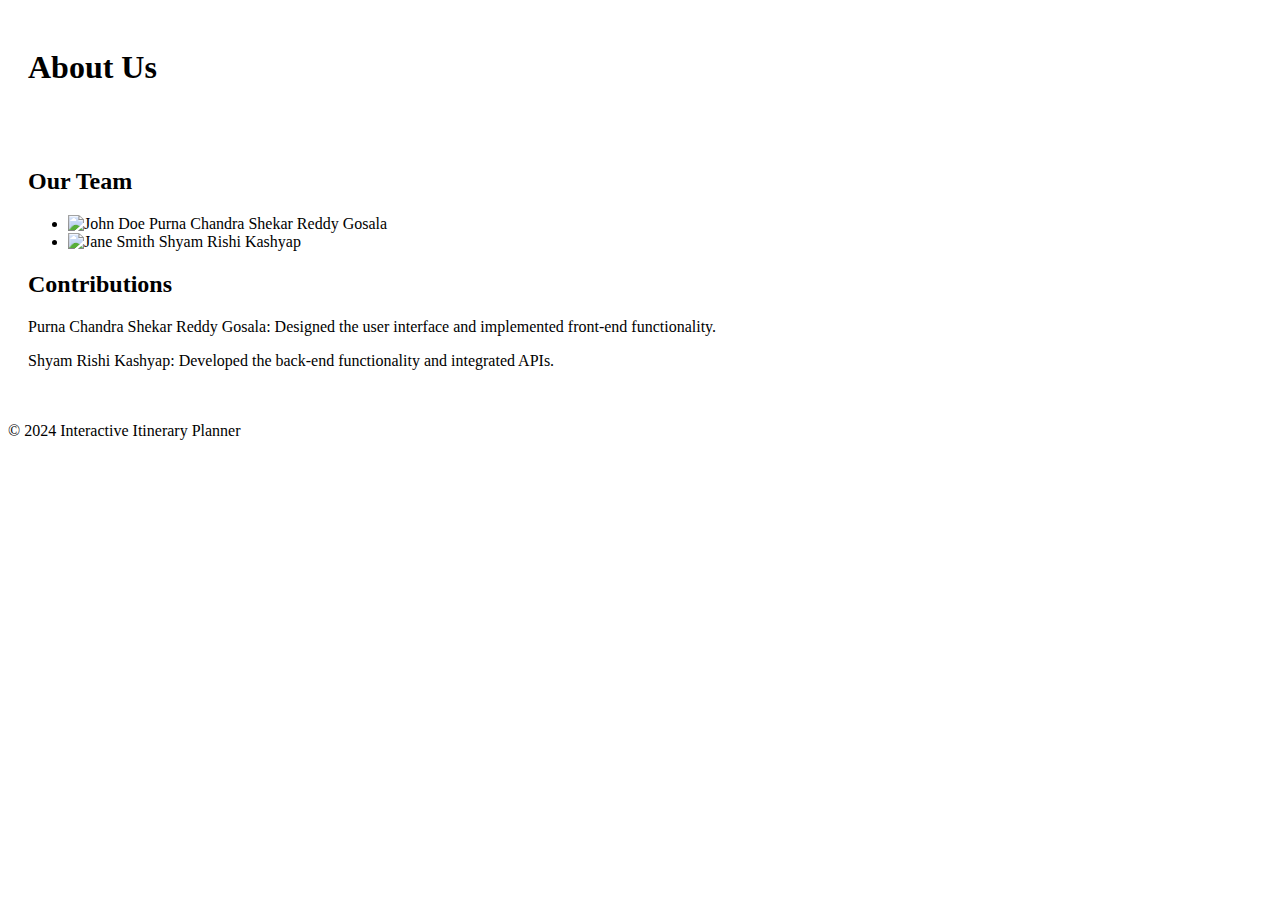
==== about.html @ 7ed888d8 "Add files via upload" ====
<!DOCTYPE html>
<html lang="en">
<head>
    <meta charset="UTF-8">
    <meta name="viewport" content="width=device-width, initial-scale=1.0">
    <title>About Us</title>
    <link rel="stylesheet" href="styles.css">
</head>
<body>
    <header>
        <h1>About Us</h1>
    </header>

    <main>
        <section id="teamMembers">
            <h2>Our Team</h2>
            <ul>
                <li>
                    <img src="john_doe.jpg" alt="John Doe">
                    Purna Chandra Shekar Reddy Gosala
                </li>
                <li>
                    <img src="jane_smith.jpg" alt="Jane Smith">
                    Shyam Rishi Kashyap
                </li>
                <!-- Add more team members and their roles -->
            </ul>
        </section>

        <section id="contributions">
            <h2>Contributions</h2>
            <p>Purna Chandra Shekar Reddy Gosala: Designed the user interface and implemented front-end functionality.</p>
            <p>Shyam Rishi Kashyap: Developed the back-end functionality and integrated APIs.</p>
            <!-- Add contributions of other team members -->
        </section>
    </main>

    <footer>
        <p>&copy; 2024 Interactive Itinerary Planner</p>
    </footer>
</body>
</html>
---- styles.css ----
/* styles.css */

/* styles.css */

/* Transparent background for header */
.bg-primary-transparent {
    background-color: rgba(0, 123, 255, 0.5); /* Transparent blue background */
}

.jumbotron {
    background-color: rgba(128, 128, 128, 0.5); /* Transparent gray background */
}

/* Adjust text color for better visibility on transparent background */
.jumbotron h2,
.jumbotron p {
    color: #fff; /* White text color */
}

/* Adjustments for header buttons */
.btn {
    font-size: 16px;
}

/* Centered alignment for the dropdown and search section */
.jumbotron {
    text-align: center;
}

/* Adjustments for header and main sections */
header, main {
    padding: 20px;
}
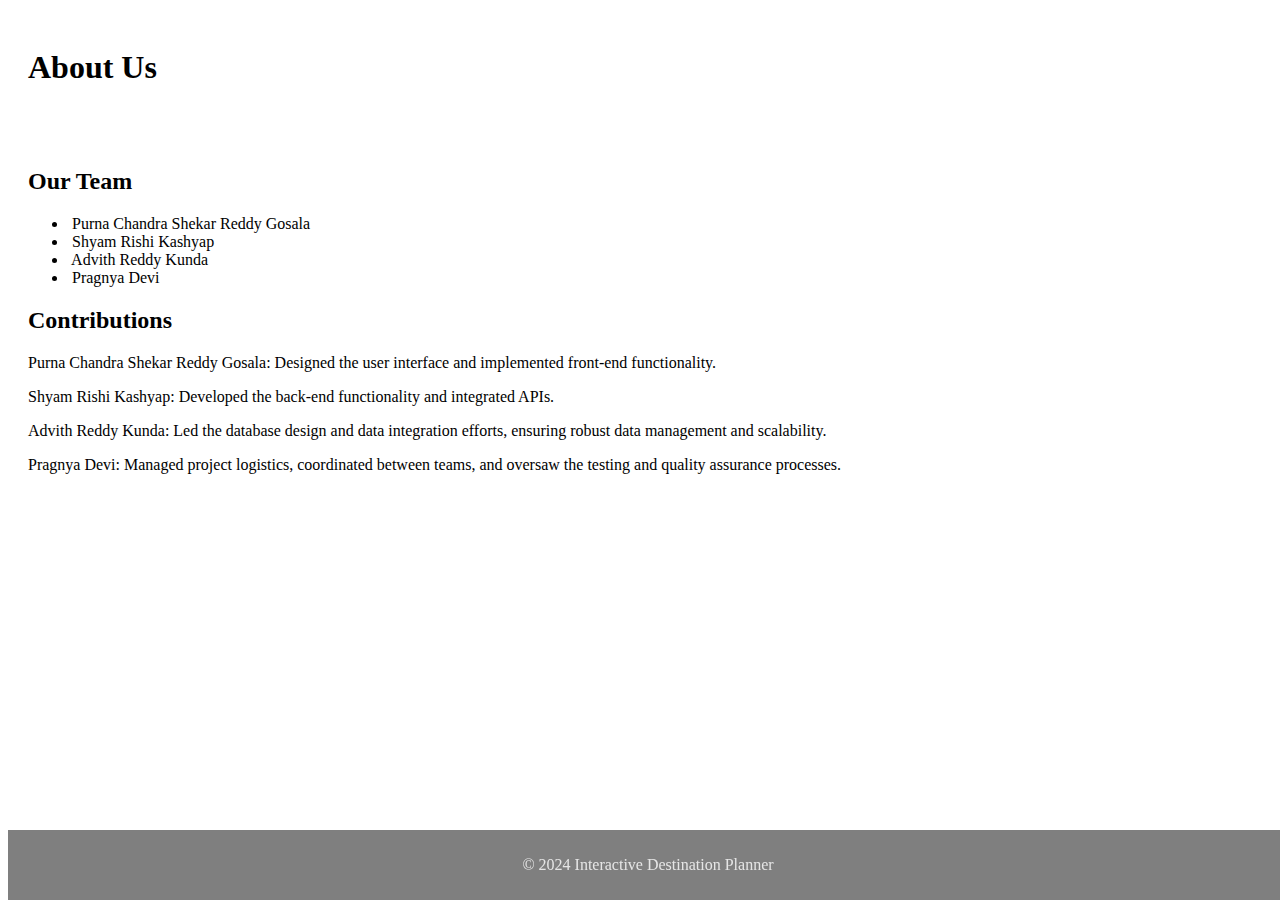
==== commit f1bf4dba: "About_Changes" ====
--- a/about.html
+++ b/about.html
@@ -16,14 +16,21 @@
             <h2>Our Team</h2>
             <ul>
                 <li>
-                    <img src="john_doe.jpg" alt="John Doe">
+                    <img src="john_doe.jpg" alt="">
                     Purna Chandra Shekar Reddy Gosala
                 </li>
                 <li>
-                    <img src="jane_smith.jpg" alt="Jane Smith">
+                    <img src="jane_smith.jpg" alt="">
                     Shyam Rishi Kashyap
                 </li>
-                <!-- Add more team members and their roles -->
+                <li>
+                    <img src="john_doe.jpg" alt="">
+                    Advith Reddy Kunda
+                </li>
+                <li>
+                    <img src="jane_smith.jpg" alt="">
+                    Pragnya Devi
+                </li>
             </ul>
         </section>
 
@@ -31,12 +38,13 @@
             <h2>Contributions</h2>
             <p>Purna Chandra Shekar Reddy Gosala: Designed the user interface and implemented front-end functionality.</p>
             <p>Shyam Rishi Kashyap: Developed the back-end functionality and integrated APIs.</p>
-            <!-- Add contributions of other team members -->
+            <p>Advith Reddy Kunda: Led the database design and data integration efforts, ensuring robust data management and scalability.</p>
+            <p>Pragnya Devi: Managed project logistics, coordinated between teams, and oversaw the testing and quality assurance processes.</p>
         </section>
     </main>
 
     <footer>
-        <p>&copy; 2024 Interactive Itinerary Planner</p>
+        <p>&copy; 2024 Interactive Destination Planner</p>
     </footer>
 </body>
 </html>
--- a/styles.css
+++ b/styles.css
@@ -32,4 +32,42 @@
     padding: 20px;
 }
 
+/* styles.css */
 
+/* Define keyframes for the moving animation */
+@keyframes moveBackground {
+    0% {
+        background-position: 0% 50%; /* Start position */
+    }
+    100% {
+        background-position: 100% 50%; /* End position */
+    }
+}
+
+/* Apply the animation to the header */
+.bg-primary-transparent {
+    background: linear-gradient(90deg, rgba(255, 153, 51, 0.7) 0%, rgba(255, 153, 51, 0.7) 33%, rgba(255, 255, 255, 0.7) 33%, rgba(255, 255, 255, 0.7) 66%, rgba(19, 136, 8, 0.7) 66%, rgba(19, 136, 8, 0.7) 100%); /* Semi-transparent Indian flag colors */
+    background-size: 600% 600%; /* Size of the background gradient */
+    animation: moveBackground 10s ease infinite; /* Apply animation */
+}
+
+/* Adjustments for other elements */
+.jumbotron {
+    background-color: rgba(128, 128, 128, 0.5); /* Transparent gray background */
+    border-radius: 10px; /* Add some border radius for style */
+    box-shadow: 0 0 10px rgba(0, 0, 0, 0.3); /* Add a subtle shadow for depth */
+}
+
+/* Adjust the footer styling */
+footer {
+    background-color: rgba(0, 0, 0, 0.5); /* Transparent dark gray background */
+    color: rgba(255, 255, 255, 0.8); /* Semi-transparent white text */
+    position: fixed; /* Fixed positioning */
+    bottom: 0; /* Position at the bottom of the viewport */
+    width: 100%; /* Full width */
+    padding: 10px 0; /* Add some padding */
+    text-align: center; /* Center-align the text */
+    z-index: 9999; /* Set a high z-index to ensure it appears above other content */
+}
+
+
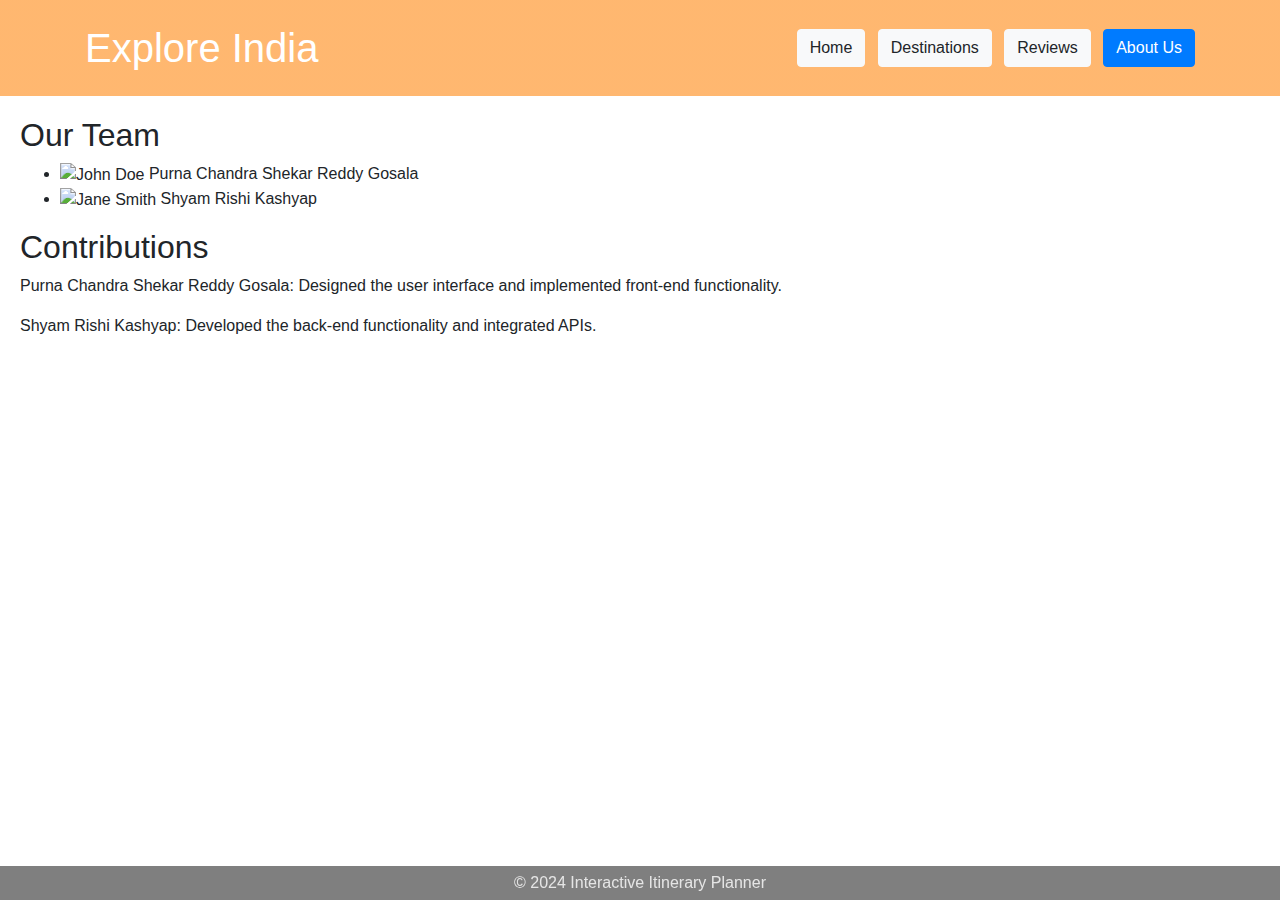
==== commit f60e128d: "Add files via upload" ====
--- a/about.html
+++ b/about.html
@@ -4,33 +4,38 @@
     <meta charset="UTF-8">
     <meta name="viewport" content="width=device-width, initial-scale=1.0">
     <title>About Us</title>
+    <link rel="stylesheet" href="https://stackpath.bootstrapcdn.com/bootstrap/4.5.2/css/bootstrap.min.css">
     <link rel="stylesheet" href="styles.css">
 </head>
 <body>
-    <header>
-        <h1>About Us</h1>
+    <header class="bg-primary-transparent text-white py-4">
+        <div class="container">
+            <div class="row align-items-center">
+                <div class="col-md-4">
+                    <h1 class="mb-0">Explore India</h1>
+                </div>
+                <div class="col-md-8 text-right">
+                    <button id="homeButton" class="btn btn-light mr-2" onclick="window.location.href='index.html'">Home</button>
+                    <button id="destinationsButton" class="btn btn-light mr-2">Destinations</button>
+                    <button id="reviewsButton" class="btn btn-light mr-2" onclick="window.location.href='reviews.html'">Reviews</button>
+                    <button class="btn btn-primary" onclick="window.location.href='about.html'">About Us</button>
+                </div>
+            </div>
+        </div>
     </header>
-
     <main>
         <section id="teamMembers">
             <h2>Our Team</h2>
             <ul>
                 <li>
-                    <img src="john_doe.jpg" alt="">
+                    <img src="john_doe.jpg" alt="John Doe">
                     Purna Chandra Shekar Reddy Gosala
                 </li>
                 <li>
-                    <img src="jane_smith.jpg" alt="">
+                    <img src="jane_smith.jpg" alt="Jane Smith">
                     Shyam Rishi Kashyap
                 </li>
-                <li>
-                    <img src="john_doe.jpg" alt="">
-                    Advith Reddy Kunda
-                </li>
-                <li>
-                    <img src="jane_smith.jpg" alt="">
-                    Pragnya Devi
-                </li>
+                <!-- Add more team members and their roles -->
             </ul>
         </section>
 
@@ -38,13 +43,12 @@
             <h2>Contributions</h2>
             <p>Purna Chandra Shekar Reddy Gosala: Designed the user interface and implemented front-end functionality.</p>
             <p>Shyam Rishi Kashyap: Developed the back-end functionality and integrated APIs.</p>
-            <p>Advith Reddy Kunda: Led the database design and data integration efforts, ensuring robust data management and scalability.</p>
-            <p>Pragnya Devi: Managed project logistics, coordinated between teams, and oversaw the testing and quality assurance processes.</p>
+            <!-- Add contributions of other team members -->
         </section>
     </main>
 
     <footer>
-        <p>&copy; 2024 Interactive Destination Planner</p>
+        <p>&copy; 2024 Interactive Itinerary Planner</p>
     </footer>
 </body>
 </html>
--- a/styles.css
+++ b/styles.css
@@ -1,5 +1,3 @@
-/* styles.css */
-
 /* styles.css */
 
 /* Transparent background for header */
@@ -32,8 +30,6 @@
     padding: 20px;
 }
 
-/* styles.css */
-
 /* Define keyframes for the moving animation */
 @keyframes moveBackground {
     0% {
@@ -58,16 +54,71 @@
     box-shadow: 0 0 10px rgba(0, 0, 0, 0.3); /* Add a subtle shadow for depth */
 }
 
-/* Adjust the footer styling */
+/* Transparent background for footer */
 footer {
-    background-color: rgba(0, 0, 0, 0.5); /* Transparent dark gray background */
-    color: rgba(255, 255, 255, 0.8); /* Semi-transparent white text */
     position: fixed; /* Fixed positioning */
     bottom: 0; /* Position at the bottom of the viewport */
     width: 100%; /* Full width */
-    padding: 10px 0; /* Add some padding */
-    text-align: center; /* Center-align the text */
-    z-index: 9999; /* Set a high z-index to ensure it appears above other content */
+    background-color: rgba(0, 0, 0, 0.5); /* Transparent black background */
 }
 
+/* Adjust text color for better visibility on transparent background */
+footer p {
+    color: rgba(255, 255, 255, 0.8); /* Semi-transparent white text */
+    text-align: center; /* Center-align the text */
+    margin-bottom: 0; /* Remove default margin */
+    padding: 5px 0; /* Add padding */
+}
 
+/* Style for the state name */
+#stateName {
+    font-size: 24px;
+    font-weight: bold;
+}
+
+/* Style for the state image */
+#stateImage {
+    max-width: 100%;
+    height: auto;
+    border-radius: 10px;
+    margin-bottom: 20px;
+}
+
+//* styles.css */
+
+/* Style for the famous places blocks */
+.card {
+    margin-bottom: 20px;
+    border: 1px solid #ccc;
+    border-radius: 10px;
+    padding: 20px;
+}
+
+.card-img-top {
+    max-width: 100%;
+    height: auto;
+    border-radius: 10px;
+    margin-bottom: 10px;
+}
+
+.card-title {
+    font-size: 20px;
+    font-weight: bold;
+    margin-bottom: 10px;
+}
+
+.card-text {
+    font-size: 16px;
+}
+
+/* Adjust layout for famous places in one row */
+@media (min-width: 768px) {
+    .card {
+        flex: 0 0 calc(33.333% - 20px); /* Adjust width for three items in one row */
+        max-width: calc(33.333% - 20px);
+        margin-right: 20px; /* Add margin between items */
+    }
+    .card:last-child {
+        margin-right: 0; /* Remove margin for last item in the row */
+    }
+}
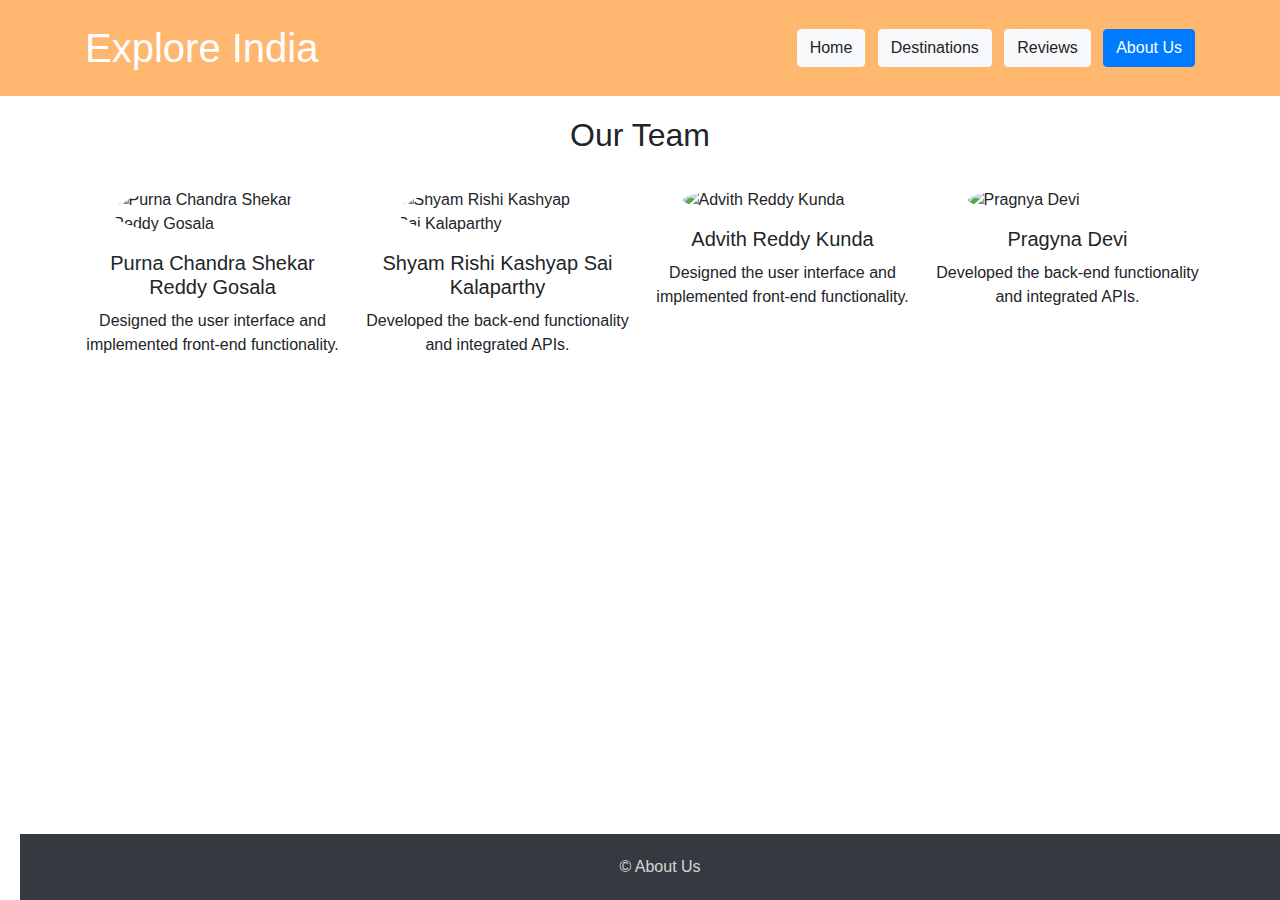
==== commit 7a1d282b: "Add files via upload" ====
--- a/about.html
+++ b/about.html
@@ -6,6 +6,29 @@
     <title>About Us</title>
     <link rel="stylesheet" href="https://stackpath.bootstrapcdn.com/bootstrap/4.5.2/css/bootstrap.min.css">
     <link rel="stylesheet" href="styles.css">
+    <style>
+        /* Custom CSS */
+        .team-member {
+            width: 100%;
+            padding: 10px;
+        }
+        .team-member img {
+            width: 100%;
+            max-width: 200px; /* Adjust the max-width as needed */
+            height: auto;
+            display: block;
+            margin: 0 auto;
+            border-radius: 50%;
+        }
+        .team-member h5 {
+            margin-top: 15px;
+            text-align: center;
+        }
+        .team-member p {
+            margin-top: 10px;
+            text-align: center;
+        }
+    </style>
 </head>
 <body>
     <header class="bg-primary-transparent text-white py-4">
@@ -24,31 +47,37 @@
         </div>
     </header>
     <main>
-        <section id="teamMembers">
-            <h2>Our Team</h2>
-            <ul>
-                <li>
-                    <img src="john_doe.jpg" alt="John Doe">
-                    Purna Chandra Shekar Reddy Gosala
-                </li>
-                <li>
-                    <img src="jane_smith.jpg" alt="Jane Smith">
-                    Shyam Rishi Kashyap
-                </li>
-                <!-- Add more team members and their roles -->
-            </ul>
+        <section id="teamMembers" class="container">
+            <h2 class="text-center mb-4">Our Team</h2>
+            <div class="row">
+                <div class="col-md-3 team-member">
+                    <img src="img/purna.jpg" alt="Purna Chandra Shekar Reddy Gosala">
+                    <h5>Purna Chandra Shekar Reddy Gosala</h5>
+                    <p>Designed the user interface and implemented front-end functionality.</p>
+                </div>
+                <div class="col-md-3 team-member">
+                    <img src="img/shyam.jpg" alt="Shyam Rishi Kashyap Sai Kalaparthy">
+                    <h5>Shyam Rishi Kashyap Sai Kalaparthy</h5>
+                    <p>Developed the back-end functionality and integrated APIs.</p>
+                </div>
+                <div class="col-md-3 team-member">
+                    <img src="img/advith.jpg" alt="Advith Reddy Kunda">
+                    <h5>Advith Reddy Kunda</h5>
+                    <p>Designed the user interface and implemented front-end functionality.</p>
+                </div>
+                <div class="col-md-3 team-member">
+                    <img src="img/pragyna.jpg" alt="Pragnya Devi">
+                    <h5>Pragyna Devi</h5>
+                    <p>Developed the back-end functionality and integrated APIs.</p>
+                </div>
+            </div>
         </section>
 
-        <section id="contributions">
-            <h2>Contributions</h2>
-            <p>Purna Chandra Shekar Reddy Gosala: Designed the user interface and implemented front-end functionality.</p>
-            <p>Shyam Rishi Kashyap: Developed the back-end functionality and integrated APIs.</p>
-            <!-- Add contributions of other team members -->
-        </section>
+        <footer class="bg-dark text-white py-3 mt-5">
+            <div class="container">
+                <p class="text-center">&copy; About Us</p>
+            </div>
+        </footer>
     </main>
-
-    <footer>
-        <p>&copy; 2024 Interactive Itinerary Planner</p>
-    </footer>
 </body>
 </html>
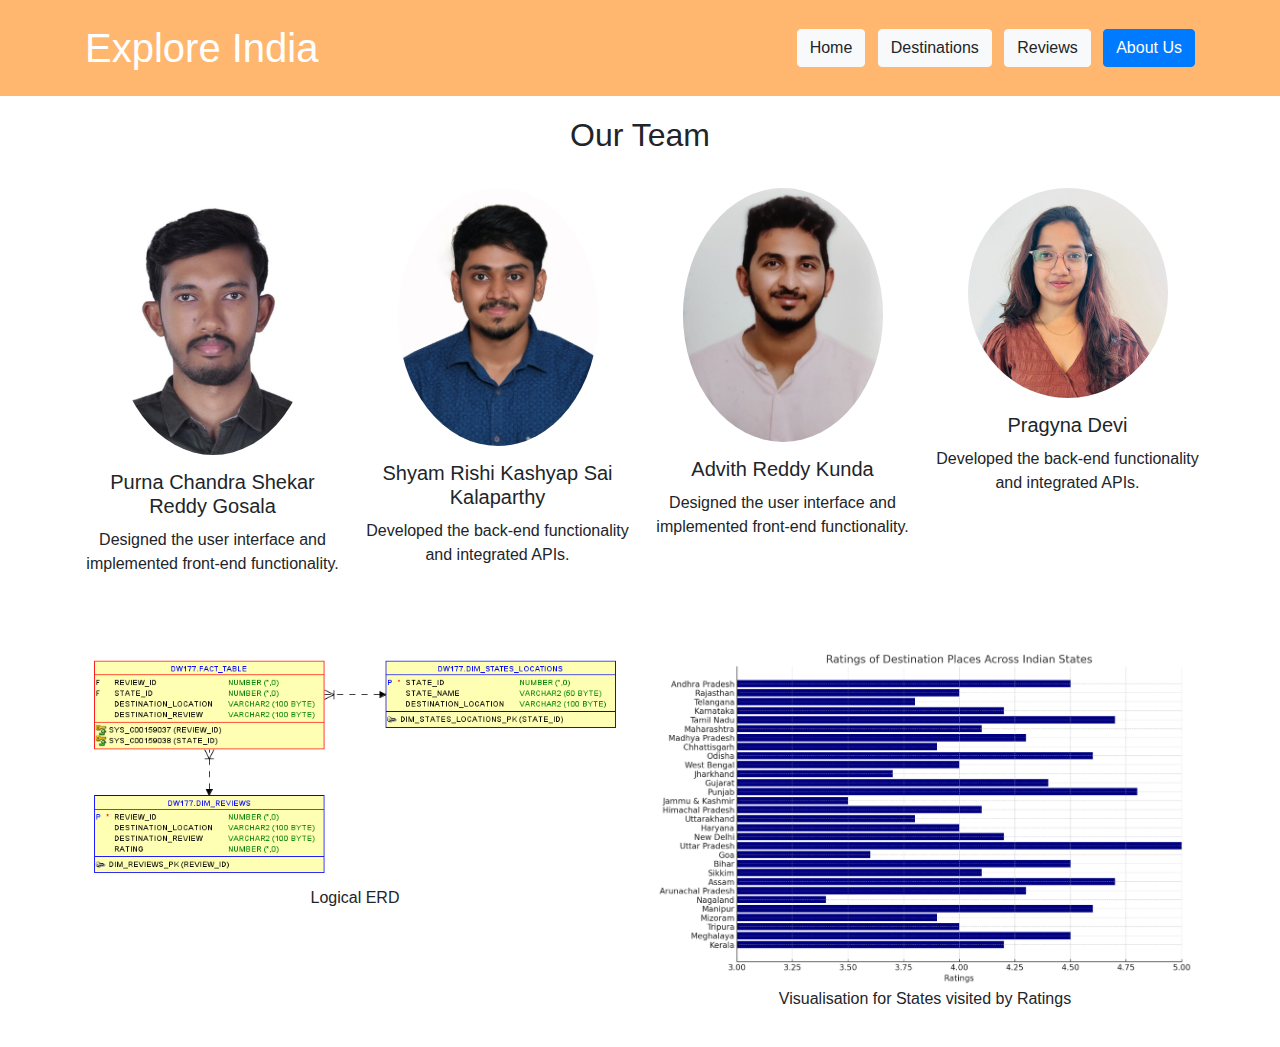
==== commit b736fb2c: "Add files via upload" ====
--- a/about.html
+++ b/about.html
@@ -28,6 +28,13 @@
             margin-top: 10px;
             text-align: center;
         }
+        /* Style for images */
+        #imagesSection img {
+            max-width: 100%; /* Ensure images don't exceed their container's width */
+            height: auto;
+            display: block;
+            margin: 0 auto;
+        }
     </style>
 </head>
 <body>
@@ -47,7 +54,7 @@
         </div>
     </header>
     <main>
-        <section id="teamMembers" class="container">
+		<section id="teamMembers" class="container">
             <h2 class="text-center mb-4">Our Team</h2>
             <div class="row">
                 <div class="col-md-3 team-member">
@@ -73,11 +80,24 @@
             </div>
         </section>
 
-        <footer class="bg-dark text-white py-3 mt-5">
-            <div class="container">
-                <p class="text-center">&copy; About Us</p>
+
+        <!-- Grid row for images -->
+        <section id="imagesSection" class="container mt-5">
+            <div class="row">
+                <div class="col-md-6">
+                    <figure class="text-center">
+                        <img src="img/ERD.png" alt="Logical ERD">
+                        <figcaption>Logical ERD</figcaption>
+                    </figure>
+                </div>
+                <div class="col-md-6">
+                    <figure class="text-center">
+                        <img src="img/bar_chart.jpg" alt="Visualisation for States visited by Ratings">
+                        <figcaption>Visualisation for States visited by Ratings</figcaption>
+                    </figure>
+                </div>
             </div>
-        </footer>
+        </section>
     </main>
 </body>
 </html>
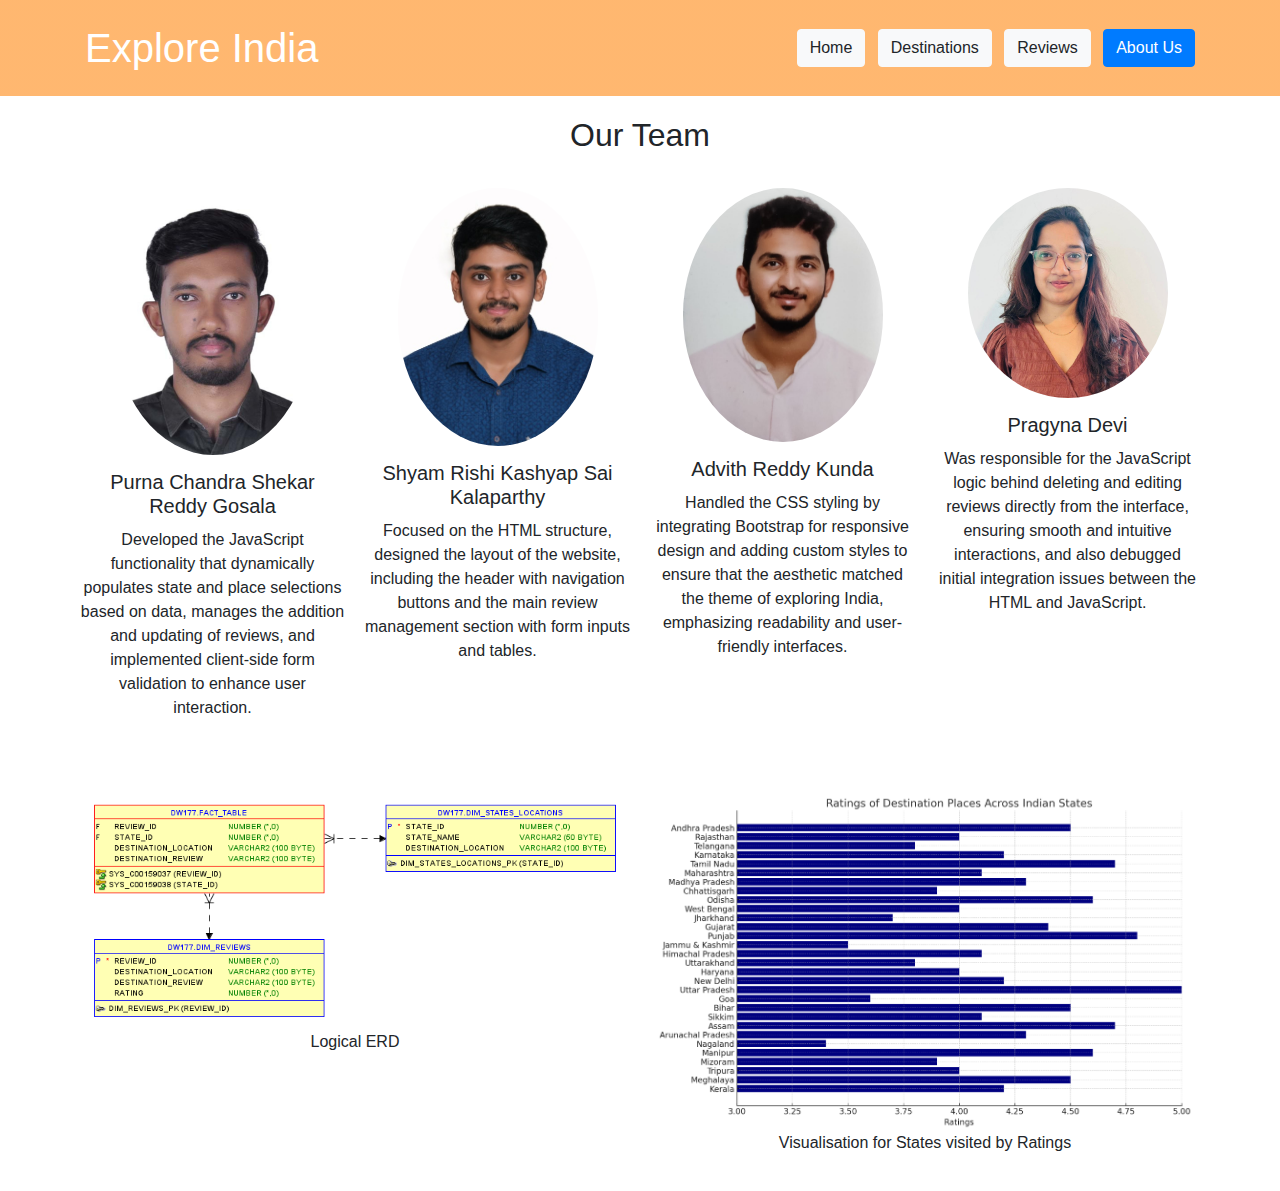
==== commit d735cbc1: "Add files via upload" ====
--- a/about.html
+++ b/about.html
@@ -60,22 +60,26 @@
                 <div class="col-md-3 team-member">
                     <img src="img/purna.jpg" alt="Purna Chandra Shekar Reddy Gosala">
                     <h5>Purna Chandra Shekar Reddy Gosala</h5>
-                    <p>Designed the user interface and implemented front-end functionality.</p>
+                    <p>Developed the JavaScript functionality that dynamically populates state and place selections based on data, 
+                        manages the addition and updating of reviews, and implemented client-side form validation to enhance user interaction.</p>
                 </div>
                 <div class="col-md-3 team-member">
                     <img src="img/shyam.jpg" alt="Shyam Rishi Kashyap Sai Kalaparthy">
                     <h5>Shyam Rishi Kashyap Sai Kalaparthy</h5>
-                    <p>Developed the back-end functionality and integrated APIs.</p>
+                    <p>Focused on the HTML structure, designed the layout of the website, 
+                        including the header with navigation buttons and the main review management section with form inputs and tables.</p>
                 </div>
                 <div class="col-md-3 team-member">
                     <img src="img/advith.jpg" alt="Advith Reddy Kunda">
                     <h5>Advith Reddy Kunda</h5>
-                    <p>Designed the user interface and implemented front-end functionality.</p>
+                    <p>Handled the CSS styling by integrating Bootstrap for responsive design and adding custom styles to ensure 
+                        that the aesthetic matched the theme of exploring India, emphasizing readability and user-friendly interfaces.</p>
                 </div>
                 <div class="col-md-3 team-member">
                     <img src="img/pragyna.jpg" alt="Pragnya Devi">
                     <h5>Pragyna Devi</h5>
-                    <p>Developed the back-end functionality and integrated APIs.</p>
+                    <p>Was responsible for the JavaScript logic behind deleting and editing reviews directly from the interface, ensuring smooth and intuitive interactions, 
+                        and also debugged initial integration issues between the HTML and JavaScript.</p>
                 </div>
             </div>
         </section>
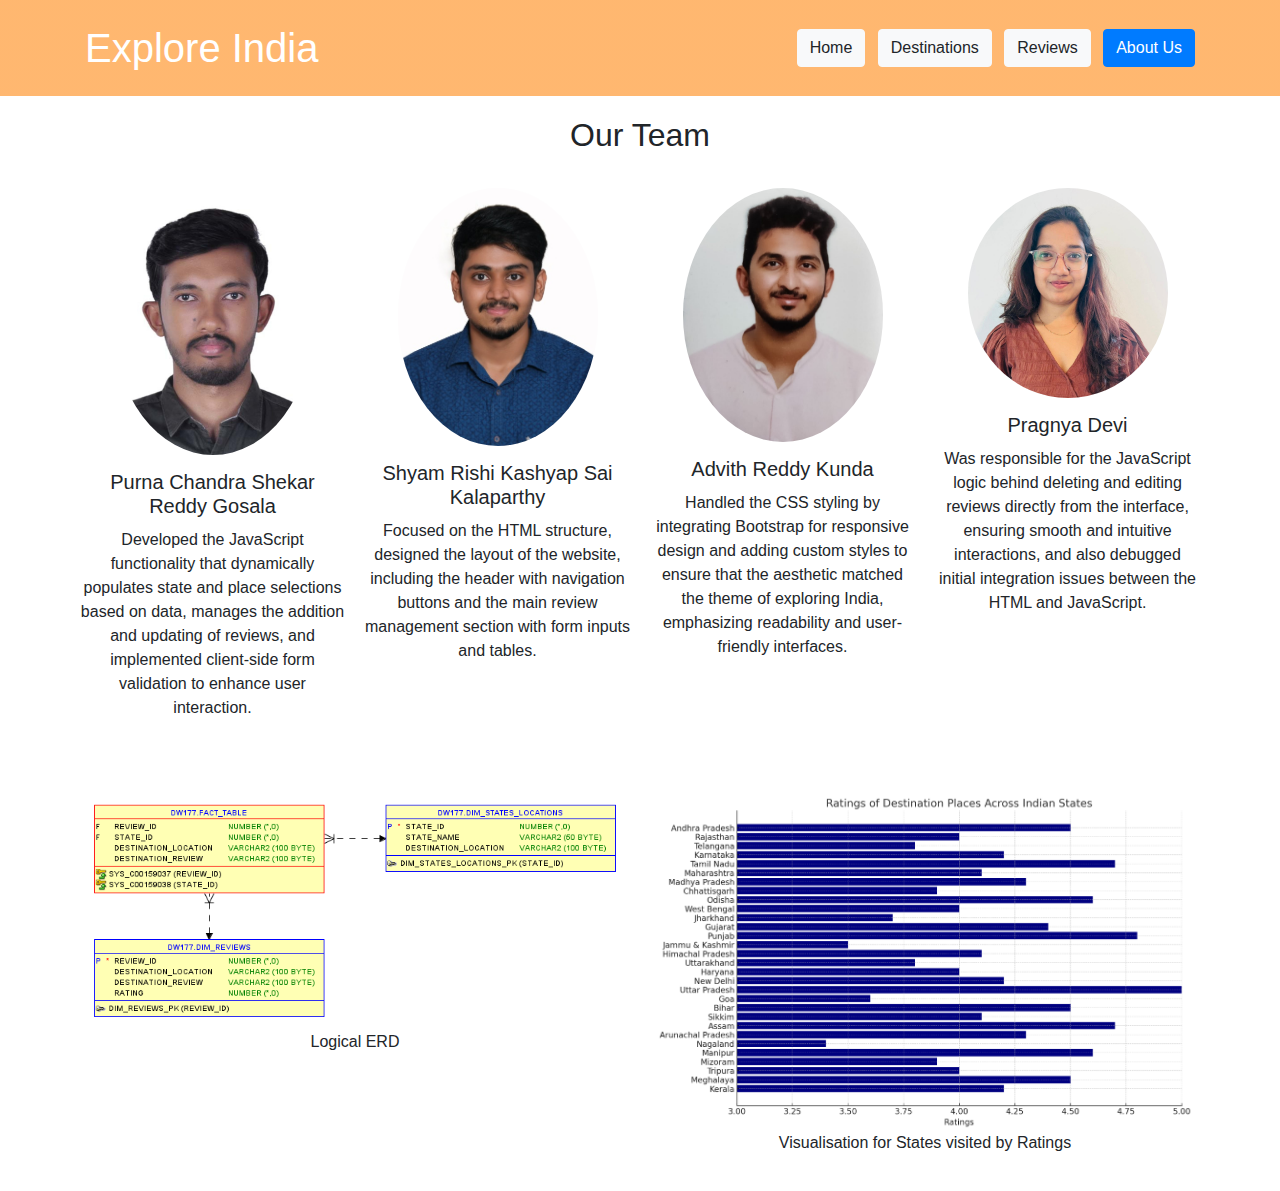
==== commit 90a16c08: "Add files via upload" ====
--- a/about.html
+++ b/about.html
@@ -77,7 +77,7 @@
                 </div>
                 <div class="col-md-3 team-member">
                     <img src="img/pragyna.jpg" alt="Pragnya Devi">
-                    <h5>Pragyna Devi</h5>
+                    <h5>Pragnya Devi</h5>
                     <p>Was responsible for the JavaScript logic behind deleting and editing reviews directly from the interface, ensuring smooth and intuitive interactions, 
                         and also debugged initial integration issues between the HTML and JavaScript.</p>
                 </div>
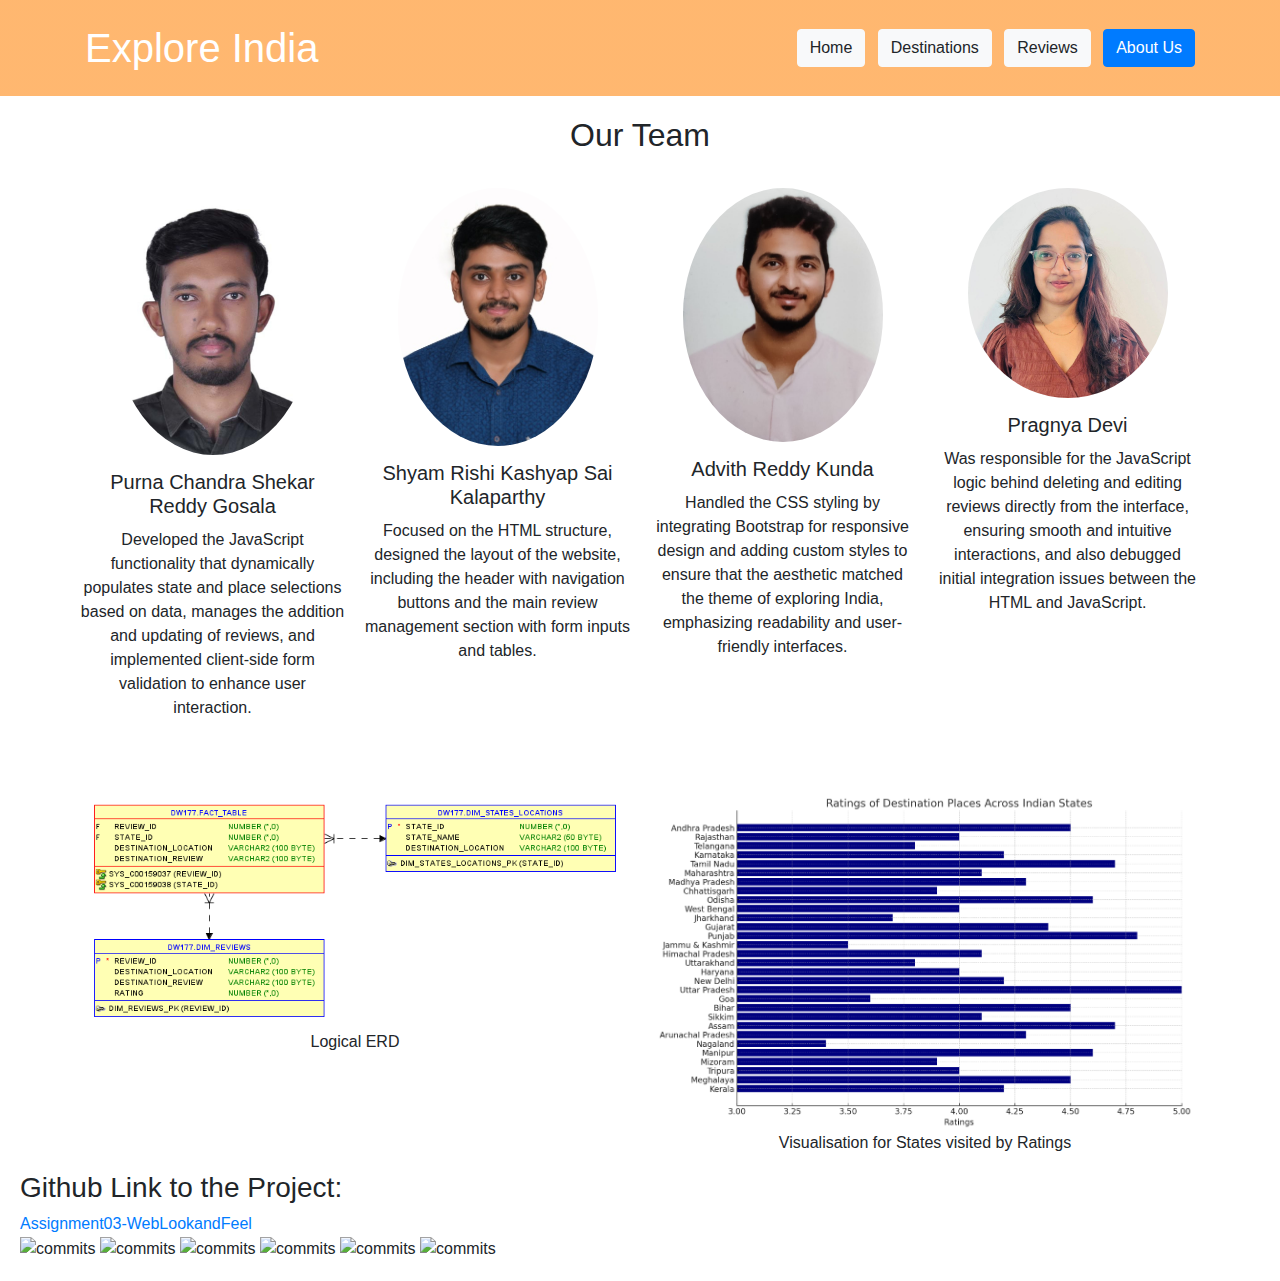
==== commit 5e1c0c2b: "Add files via upload" ====
--- a/about.html
+++ b/about.html
@@ -102,6 +102,18 @@
                 </div>
             </div>
         </section>
+		<h3> Github Link to the Project: </h3> <a href="https://github.com/PurnaChandra15/Tourism-India"> 
+       Assignment03-WebLookandFeel</a>
+	   <div class="image-container">
+
+        <img src="img/git1.png" class="image" alt="commits" width="700">
+		<img src="img/git2.png" class="image" alt="commits" width="700">
+		<img src="img/git3.png" class="image" alt="commits" width="700">
+		<img src="img/git4.png" class="image" alt="commits" width="700">
+		<img src="img/git5.png" class="image" alt="commits" width="700">
+		<img src="img/git6.png" class="image" alt="commits" width="700">
+
+    </div>
     </main>
 </body>
 </html>
